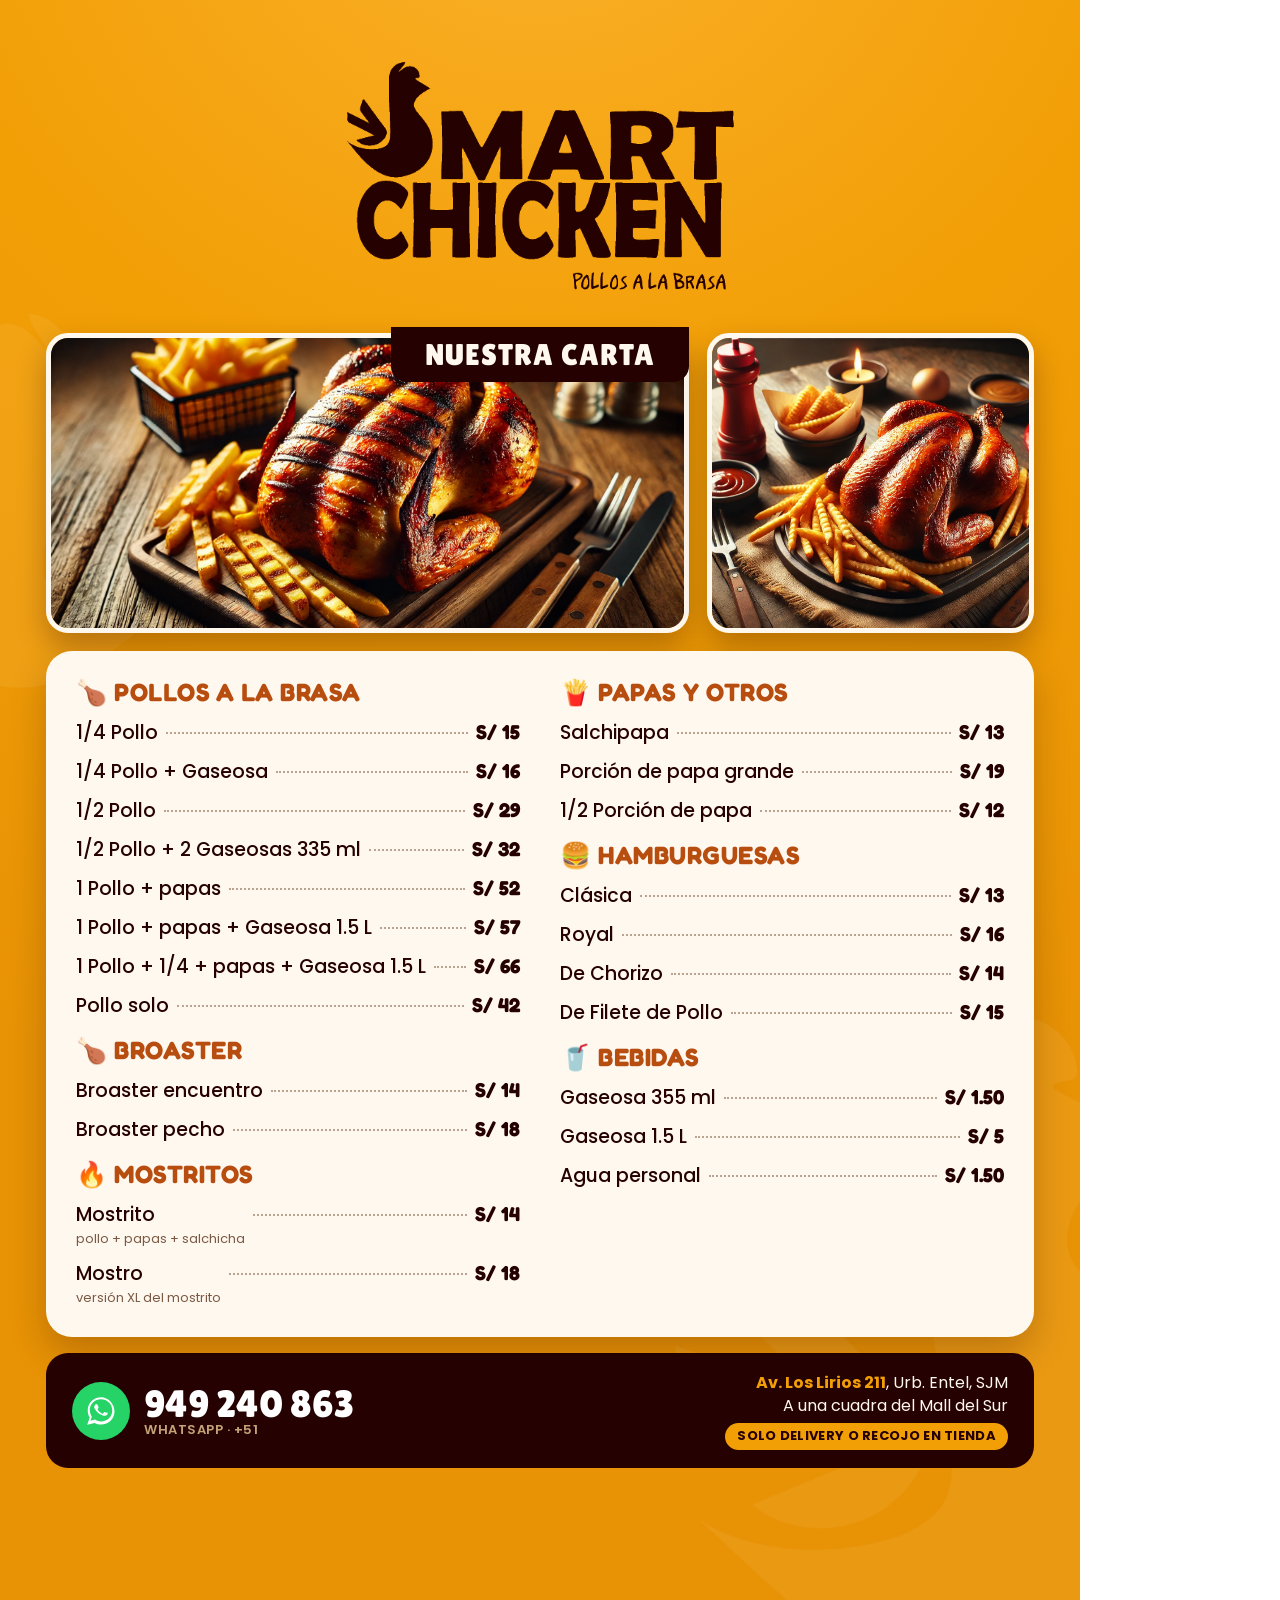
==== web/carta.html @ 37719549 "Carta descargable recreada con precios y productos nuevos - Nueva carta-smart-chicken.png (poster es" ====
<!DOCTYPE html>
<html lang="es">
<head>
<meta charset="UTF-8" />
<link href="https://fonts.googleapis.com/css2?family=Fredoka:wght@500;600;700&family=Lilita+One&family=Poppins:wght@400;500;600;700&display=swap" rel="stylesheet" />
<style>
  *{ margin:0; padding:0; box-sizing:border-box; }
  :root{
    --naranja:#F29F06; --marron:#250101; --quemado:#B84D10; --beige:#C3A277; --crema:#FFF8EF;
  }
  body{ font-family:'Poppins',sans-serif; }
  .carta{
    width:1080px; height:1620px; position:relative; overflow:hidden;
    background:
      radial-gradient(130% 80% at 50% -10%, #FBB12B 0%, var(--naranja) 45%, #E89205 100%);
    color:var(--marron); padding:40px 46px 38px;
  }
  /* marca de agua del pollo */
  .wm{ position:absolute; width:560px; opacity:.10; right:-120px; bottom:-90px; transform:rotate(-8deg); }
  .wm2{ position:absolute; width:300px; opacity:.10; left:-90px; top:300px; transform:rotate(8deg) scaleX(-1); }

  /* ===== Header ===== */
  .head{ display:flex; flex-direction:column; align-items:center; position:relative; z-index:2; }
  .head img{ width:430px; height:auto; display:block; }
  .head .sep{ width:240px; height:4px; background:var(--marron); opacity:.85; border-radius:3px; margin-top:6px; }

  /* ===== Hero foto ===== */
  .hero{ position:relative; z-index:2; margin:22px 0 8px; display:flex; gap:18px; }
  .hero .pic{ border-radius:22px; overflow:hidden; border:5px solid var(--crema); box-shadow:0 14px 30px rgba(37,1,1,.28); }
  .hero .big{ flex:2; height:300px; }
  .hero .small{ flex:1; height:300px; }
  .hero img{ width:100%; height:100%; object-fit:cover; display:block; }
  .ribbon{
    position:absolute; z-index:3; top:-6px; left:50%; transform:translateX(-50%);
    background:var(--marron); color:var(--crema); font-family:'Lilita One',cursive;
    font-size:30px; letter-spacing:1px; padding:10px 34px; border-radius:0 0 16px 16px;
  }

  /* ===== Menú ===== */
  .menu{
    position:relative; z-index:2; margin-top:18px;
    background:var(--crema); border-radius:26px; padding:26px 30px 24px;
    box-shadow:0 16px 36px rgba(37,1,1,.22); display:grid; grid-template-columns:1fr 1fr; gap:10px 40px;
  }
  .cat{ break-inside:avoid; }
  .cat h3{
    font-family:'Fredoka',sans-serif; font-weight:700; font-size:25px; color:var(--quemado);
    text-transform:uppercase; letter-spacing:.5px; margin:10px 0 6px; display:flex; align-items:center; gap:8px;
  }
  .cat:first-child h3{ margin-top:0; }
  .row{ display:flex; align-items:baseline; gap:8px; padding:5px 0; }
  .row .name{ font-size:19px; font-weight:500; color:var(--marron); white-space:nowrap; }
  .row .name small{ display:block; font-size:13px; color:#7a5a44; font-weight:400; white-space:normal; }
  .row .dots{ flex:1; border-bottom:2px dotted rgba(120,80,55,.5); transform:translateY(-5px); min-width:10px; }
  .row .price{ font-family:'Fredoka',sans-serif; font-weight:700; font-size:20px; color:var(--marron); white-space:nowrap; }

  /* ===== Pie ===== */
  .foot{
    position:relative; z-index:2; margin-top:16px; background:var(--marron); color:var(--crema);
    border-radius:22px; padding:18px 26px; display:flex; align-items:center; justify-content:space-between; gap:18px;
  }
  .foot .phone{ display:flex; align-items:center; gap:14px; }
  .foot .phone .wa{
    width:58px; height:58px; border-radius:50%; background:#25D366; display:flex; align-items:center; justify-content:center; flex:none;
  }
  .foot .phone .num{ font-family:'Lilita One',cursive; font-size:38px; line-height:1; color:#fff; }
  .foot .phone .num small{ display:block; font-family:'Poppins'; font-size:13px; font-weight:600; color:var(--beige); letter-spacing:.5px; }
  .foot .addr{ text-align:right; font-size:16px; line-height:1.45; }
  .foot .addr b{ color:var(--naranja); }
  .foot .addr .tag{ display:inline-block; margin-top:6px; background:var(--naranja); color:var(--marron); font-weight:700; font-size:13px; padding:4px 12px; border-radius:999px; letter-spacing:.3px; }
</style>
</head>
<body>
  <div class="carta">
    <img class="wm" src="assets/brand/chicken-trans.png" alt="" />
    <img class="wm2" src="assets/brand/chicken-trans.png" alt="" />

    <div class="head">
      <img src="assets/brand/logo-trans.png" alt="Smart Chicken — Pollos a la brasa" />
    </div>

    <div class="hero">
      <div class="ribbon">NUESTRA CARTA</div>
      <div class="pic big"><img src="assets/fotos/pollo-1.webp" alt="Pollo a la brasa" /></div>
      <div class="pic small"><img src="assets/fotos/pollo-5.webp" alt="Pollo con papas" /></div>
    </div>

    <div class="menu">
      <!-- Columna izquierda -->
      <div class="col">
        <div class="cat">
          <h3>🍗 Pollos a la brasa</h3>
          <div class="row"><span class="name">1/4 Pollo</span><span class="dots"></span><span class="price">S/ 15</span></div>
          <div class="row"><span class="name">1/4 Pollo + Gaseosa</span><span class="dots"></span><span class="price">S/ 16</span></div>
          <div class="row"><span class="name">1/2 Pollo</span><span class="dots"></span><span class="price">S/ 29</span></div>
          <div class="row"><span class="name">1/2 Pollo + 2 Gaseosas 335 ml</span><span class="dots"></span><span class="price">S/ 32</span></div>
          <div class="row"><span class="name">1 Pollo + papas</span><span class="dots"></span><span class="price">S/ 52</span></div>
          <div class="row"><span class="name">1 Pollo + papas + Gaseosa 1.5 L</span><span class="dots"></span><span class="price">S/ 57</span></div>
          <div class="row"><span class="name">1 Pollo + 1/4 + papas + Gaseosa 1.5 L</span><span class="dots"></span><span class="price">S/ 66</span></div>
          <div class="row"><span class="name">Pollo solo</span><span class="dots"></span><span class="price">S/ 42</span></div>
        </div>
        <div class="cat">
          <h3>🍗 Broaster</h3>
          <div class="row"><span class="name">Broaster encuentro</span><span class="dots"></span><span class="price">S/ 14</span></div>
          <div class="row"><span class="name">Broaster pecho</span><span class="dots"></span><span class="price">S/ 18</span></div>
        </div>
        <div class="cat">
          <h3>🔥 Mostritos</h3>
          <div class="row"><span class="name">Mostrito <small>pollo + papas + salchicha</small></span><span class="dots"></span><span class="price">S/ 14</span></div>
          <div class="row"><span class="name">Mostro <small>versión XL del mostrito</small></span><span class="dots"></span><span class="price">S/ 18</span></div>
        </div>
      </div>

      <!-- Columna derecha -->
      <div class="col">
        <div class="cat">
          <h3>🍟 Papas y otros</h3>
          <div class="row"><span class="name">Salchipapa</span><span class="dots"></span><span class="price">S/ 13</span></div>
          <div class="row"><span class="name">Porción de papa grande</span><span class="dots"></span><span class="price">S/ 19</span></div>
          <div class="row"><span class="name">1/2 Porción de papa</span><span class="dots"></span><span class="price">S/ 12</span></div>
        </div>
        <div class="cat">
          <h3>🍔 Hamburguesas</h3>
          <div class="row"><span class="name">Clásica</span><span class="dots"></span><span class="price">S/ 13</span></div>
          <div class="row"><span class="name">Royal</span><span class="dots"></span><span class="price">S/ 16</span></div>
          <div class="row"><span class="name">De Chorizo</span><span class="dots"></span><span class="price">S/ 14</span></div>
          <div class="row"><span class="name">De Filete de Pollo</span><span class="dots"></span><span class="price">S/ 15</span></div>
        </div>
        <div class="cat">
          <h3>🥤 Bebidas</h3>
          <div class="row"><span class="name">Gaseosa 355 ml</span><span class="dots"></span><span class="price">S/ 1.50</span></div>
          <div class="row"><span class="name">Gaseosa 1.5 L</span><span class="dots"></span><span class="price">S/ 5</span></div>
          <div class="row"><span class="name">Agua personal</span><span class="dots"></span><span class="price">S/ 1.50</span></div>
        </div>
      </div>
    </div>

    <div class="foot">
      <div class="phone">
        <span class="wa">
          <svg viewBox="0 0 32 32" width="34" height="34" fill="#fff"><path d="M16 3C9 3 3.5 8.5 3.5 15.5c0 2.4.7 4.7 1.9 6.7L3 29l7-1.8c1.9 1 4 1.6 6.2 1.6 7 0 12.5-5.5 12.5-12.5S23 3 16 3Zm0 22.8c-1.9 0-3.7-.5-5.3-1.5l-.4-.2-4.1 1.1 1.1-4-.3-.4a10.2 10.2 0 0 1-1.6-5.4C5.4 9.6 10.1 5 16 5s10.6 4.6 10.6 10.5S21.9 25.8 16 25.8Zm5.8-7.8c-.3-.2-1.9-.9-2.2-1-.3-.1-.5-.2-.7.2-.2.3-.8 1-1 1.2-.2.2-.4.2-.7.1-1.9-.9-3.1-1.7-4.4-3.8-.3-.6.3-.5.9-1.7.1-.2 0-.4 0-.6l-1-2.3c-.3-.6-.5-.5-.7-.5h-.6c-.2 0-.6.1-.9.4-1.2 1.2-1.1 2.8-.1 4.4 1.9 2.9 3.3 4.1 6.4 5.4 2.2.9 2.6.7 3.1.7.6 0 1.9-.8 2.2-1.5.3-.7.3-1.4.2-1.5-.1-.1-.3-.2-.6-.3Z"/></svg>
        </span>
        <span class="num">949 240 863<small>WHATSAPP · +51</small></span>
      </div>
      <div class="addr">
        <b>Av. Los Lirios 211</b>, Urb. Entel, SJM<br />A una cuadra del Mall del Sur
        <br /><span class="tag">SOLO DELIVERY O RECOJO EN TIENDA</span>
      </div>
    </div>
  </div>
</body>
</html>
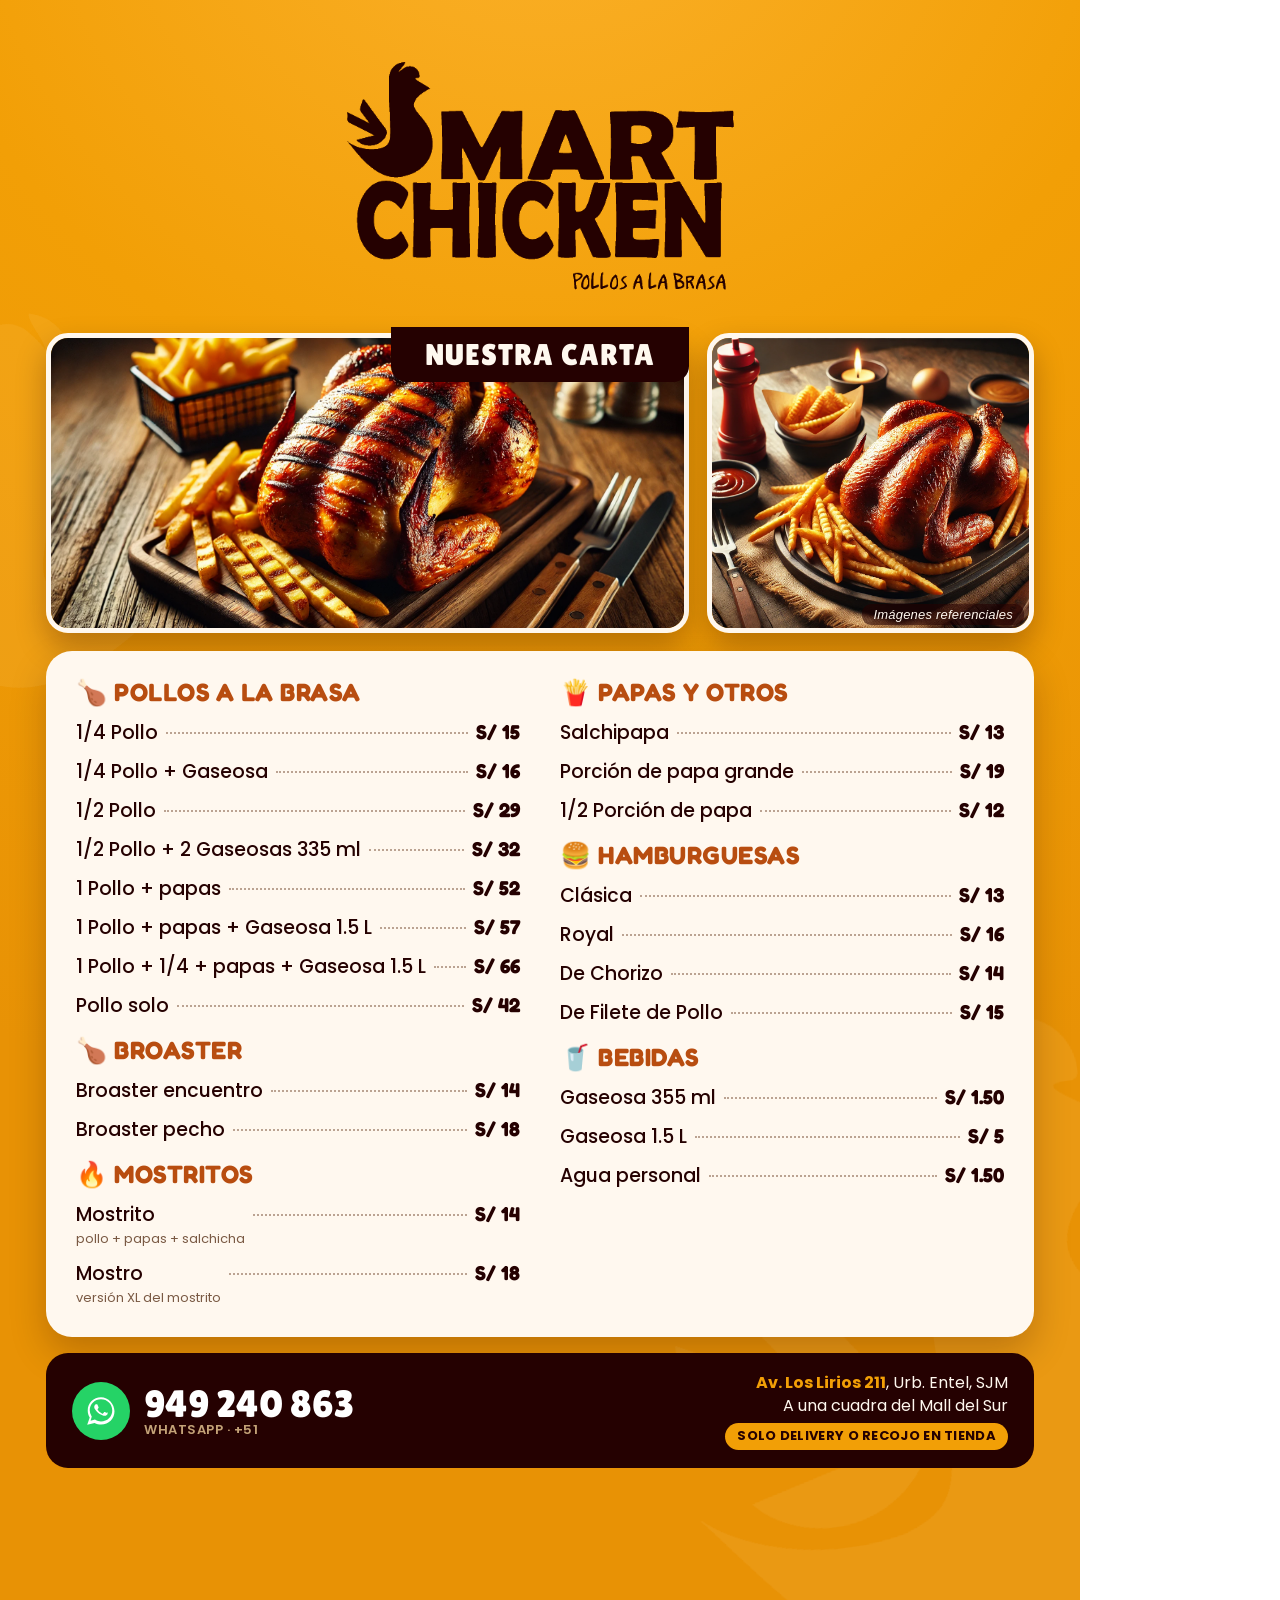
==== commit 7dffd1de: "Agregar nota "Imagenes referenciales" en productos y carta - Web: nota discreta "* Imagenes referenc" ====
--- a/web/carta.html
+++ b/web/carta.html
@@ -34,6 +34,11 @@
     position:absolute; z-index:3; top:-6px; left:50%; transform:translateX(-50%);
     background:var(--marron); color:var(--crema); font-family:'Lilita One',cursive;
     font-size:30px; letter-spacing:1px; padding:10px 34px; border-radius:0 0 16px 16px;
+  }
+  .hero .ref{
+    position:absolute; z-index:4; right:10px; bottom:8px;
+    background:rgba(37,1,1,.55); color:var(--crema); font-size:13px; font-style:italic;
+    padding:3px 11px; border-radius:9px; letter-spacing:.2px;
   }
 
   /* ===== Menú ===== */
@@ -83,6 +88,7 @@
       <div class="ribbon">NUESTRA CARTA</div>
       <div class="pic big"><img src="assets/fotos/pollo-1.webp" alt="Pollo a la brasa" /></div>
       <div class="pic small"><img src="assets/fotos/pollo-5.webp" alt="Pollo con papas" /></div>
+      <span class="ref">Imágenes referenciales</span>
     </div>
 
     <div class="menu">
